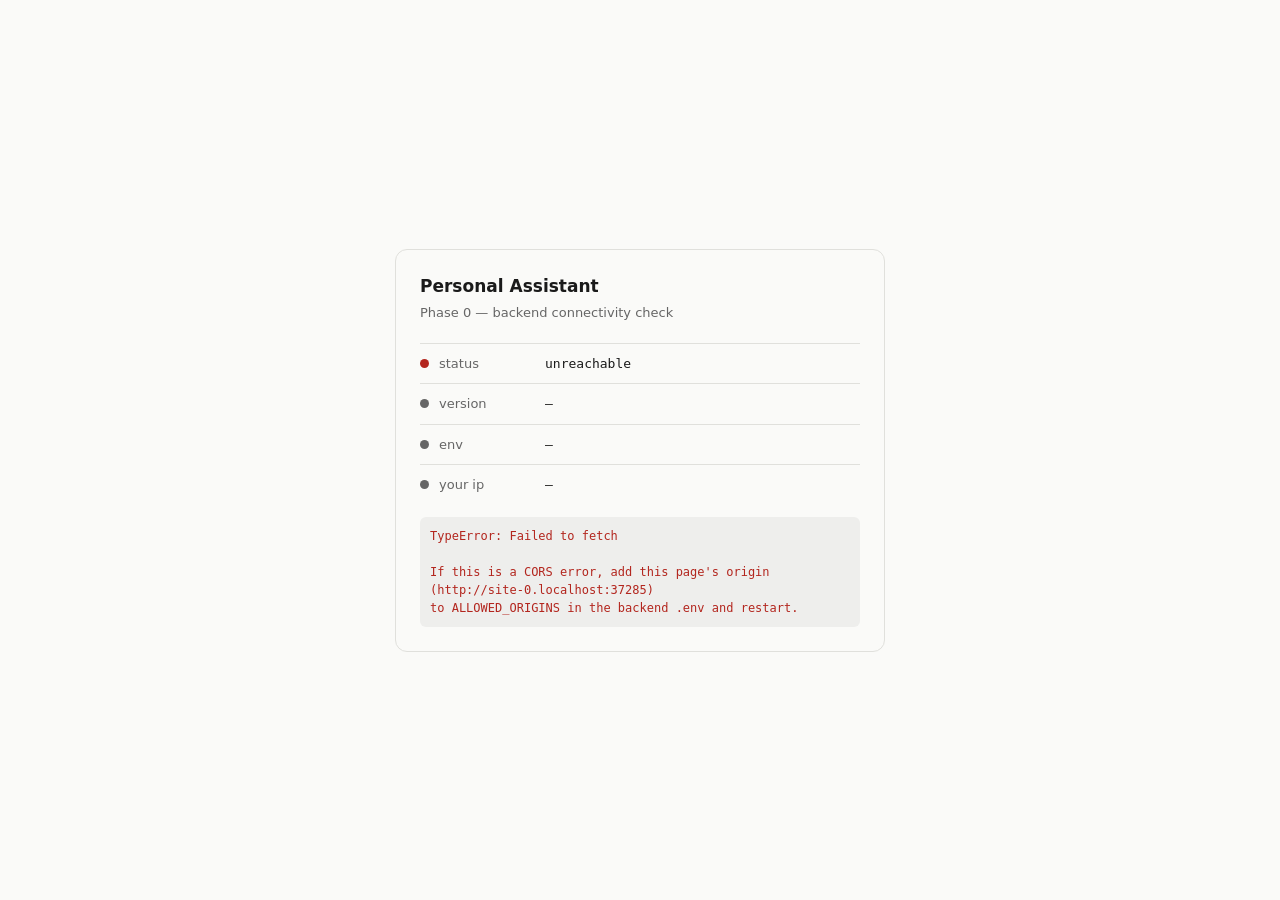
==== index.html @ ae5e56fc "Phase 0: backend health check page" ====
<!doctype html>
<html lang="en">
<head>
<meta charset="utf-8">
<meta name="viewport" content="width=device-width, initial-scale=1">
<title>Assistant — Health</title>
<style>
  :root { color-scheme: light dark; --ok:#137a4b; --bad:#b3261e; --fg:#1a1a1a; --bg:#fafaf8; --mut:#666; --line:#e0e0dc; }
  @media (prefers-color-scheme: dark) {
    :root { --ok:#4ade80; --bad:#f87171; --fg:#e8e8e6; --bg:#141416; --mut:#999; --line:#2a2a2e; }
  }
  body { margin:0; min-height:100vh; display:grid; place-items:center; background:var(--bg); color:var(--fg);
         font:15px/1.5 ui-sans-serif, system-ui, -apple-system, "Segoe UI", sans-serif; }
  .card { width:min(90vw,440px); border:1px solid var(--line); border-radius:12px; padding:24px; }
  h1 { margin:0 0 4px; font-size:17px; font-weight:600; }
  .sub { color:var(--mut); font-size:13px; margin-bottom:20px; }
  .row { display:flex; align-items:center; gap:10px; padding:10px 0; border-top:1px solid var(--line); }
  .dot { width:9px; height:9px; border-radius:50%; background:var(--mut); flex:none; }
  .dot.ok { background:var(--ok); } .dot.bad { background:var(--bad); }
  .k { color:var(--mut); font-size:13px; min-width:96px; }
  .v { font-family:ui-monospace,"Cascadia Code",Consolas,monospace; font-size:13px; word-break:break-all; }
  pre { margin:12px 0 0; padding:10px; background:color-mix(in srgb, var(--fg) 5%, transparent);
        border-radius:6px; font-size:12px; overflow-x:auto; color:var(--bad); white-space:pre-wrap; }
</style>
</head>
<body>
  <div class="card">
    <h1>Personal Assistant</h1>
    <div class="sub">Phase 0 — backend connectivity check</div>
    <div class="row"><span class="dot" id="dot"></span><span class="k">status</span><span class="v" id="status">checking…</span></div>
    <div class="row"><span class="dot"></span><span class="k">version</span><span class="v" id="version">—</span></div>
    <div class="row"><span class="dot"></span><span class="k">env</span><span class="v" id="env">—</span></div>
    <div class="row"><span class="dot"></span><span class="k">your ip</span><span class="v" id="ip">—</span></div>
    <pre id="err" hidden></pre>
  </div>

<script type="module">
// Phase 0 verifies three things at once: HTTPS reaches the backend, CORS is
// configured for this exact origin, and nginx forwards the real client IP.
// If `your ip` shows 127.0.0.1, proxy headers are misconfigured (§4.2).
const API = "https://assistant-ai.duckdns.org";

const $ = (id) => document.getElementById(id);

try {
  const res = await fetch(`${API}/health`, { mode: "cors" });
  if (!res.ok) throw new Error(`HTTP ${res.status}`);
  const data = await res.json();

  $("dot").className = "dot ok";
  $("status").textContent = data.status;
  $("version").textContent = data.version;
  $("env").textContent = data.env;
  $("ip").textContent = data.client_ip ?? "unknown";
} catch (e) {
  $("dot").className = "dot bad";
  $("status").textContent = "unreachable";
  const err = $("err");
  err.hidden = false;
  err.textContent =
    `${e}\n\nIf this is a CORS error, add this page's origin\n(${location.origin})\nto ALLOWED_ORIGINS in the backend .env and restart.`;
}
</script>
</body>
</html>
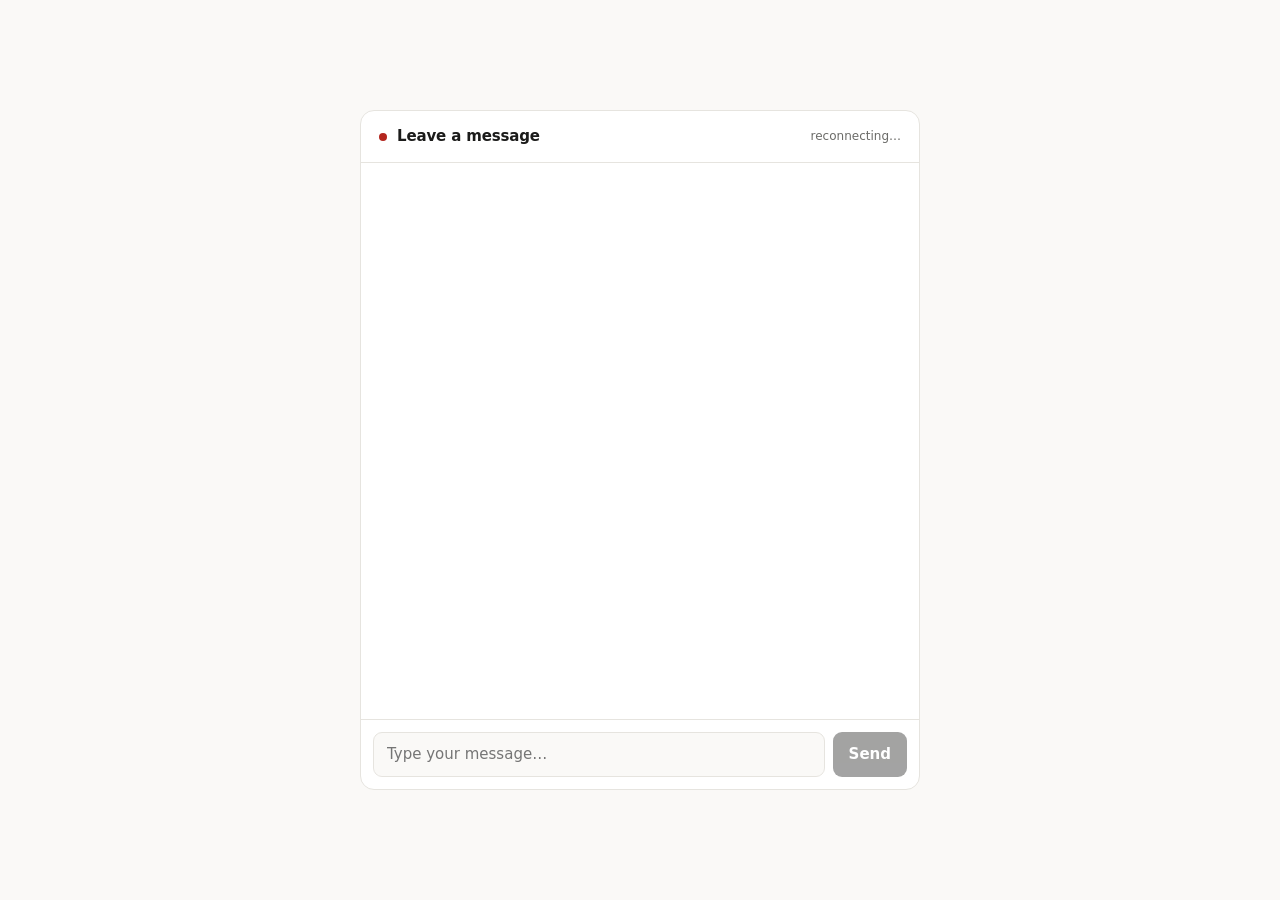
==== commit 98965f18: "Phase 1: visitor chat widget over WebSocket" ====
--- a/index.html
+++ b/index.html
@@ -3,63 +3,186 @@
 <head>
 <meta charset="utf-8">
 <meta name="viewport" content="width=device-width, initial-scale=1">
-<title>Assistant — Health</title>
+<title>Leave a message</title>
 <style>
-  :root { color-scheme: light dark; --ok:#137a4b; --bad:#b3261e; --fg:#1a1a1a; --bg:#fafaf8; --mut:#666; --line:#e0e0dc; }
+  :root {
+    color-scheme: light dark;
+    --bg:#faf9f7; --panel:#ffffff; --fg:#1b1b1a; --mut:#6b6b68; --line:#e6e4df;
+    --agent-bg:#f2f1ed; --user-bg:#1b1b1a; --user-fg:#faf9f7;
+    --ok:#137a4b; --bad:#b3261e; --accent:#1b1b1a;
+  }
   @media (prefers-color-scheme: dark) {
-    :root { --ok:#4ade80; --bad:#f87171; --fg:#e8e8e6; --bg:#141416; --mut:#999; --line:#2a2a2e; }
+    :root {
+      --bg:#131314; --panel:#1a1a1c; --fg:#e9e8e4; --mut:#98978f; --line:#2c2c2f;
+      --agent-bg:#232326; --user-bg:#e9e8e4; --user-fg:#131314;
+      --ok:#4ade80; --bad:#f87171; --accent:#e9e8e4;
+    }
   }
-  body { margin:0; min-height:100vh; display:grid; place-items:center; background:var(--bg); color:var(--fg);
-         font:15px/1.5 ui-sans-serif, system-ui, -apple-system, "Segoe UI", sans-serif; }
-  .card { width:min(90vw,440px); border:1px solid var(--line); border-radius:12px; padding:24px; }
-  h1 { margin:0 0 4px; font-size:17px; font-weight:600; }
-  .sub { color:var(--mut); font-size:13px; margin-bottom:20px; }
-  .row { display:flex; align-items:center; gap:10px; padding:10px 0; border-top:1px solid var(--line); }
-  .dot { width:9px; height:9px; border-radius:50%; background:var(--mut); flex:none; }
+  * { box-sizing:border-box; }
+  body {
+    margin:0; min-height:100dvh; background:var(--bg); color:var(--fg);
+    font:15px/1.55 ui-sans-serif, system-ui, -apple-system, "Segoe UI", sans-serif;
+    display:grid; place-items:center; padding:16px;
+  }
+  .app {
+    width:min(100%, 560px); height:min(88dvh, 680px); background:var(--panel);
+    border:1px solid var(--line); border-radius:14px; display:flex; flex-direction:column;
+    overflow:hidden;
+  }
+  header { padding:14px 18px; border-bottom:1px solid var(--line); display:flex; align-items:center; gap:10px; }
+  header h1 { margin:0; font-size:15px; font-weight:600; letter-spacing:-0.01em; }
+  .dot { width:8px; height:8px; border-radius:50%; background:var(--mut); flex:none; transition:background .2s; }
   .dot.ok { background:var(--ok); } .dot.bad { background:var(--bad); }
-  .k { color:var(--mut); font-size:13px; min-width:96px; }
-  .v { font-family:ui-monospace,"Cascadia Code",Consolas,monospace; font-size:13px; word-break:break-all; }
-  pre { margin:12px 0 0; padding:10px; background:color-mix(in srgb, var(--fg) 5%, transparent);
-        border-radius:6px; font-size:12px; overflow-x:auto; color:var(--bad); white-space:pre-wrap; }
+  .state { margin-left:auto; font-size:12px; color:var(--mut); }
+
+  #log { flex:1; overflow-y:auto; padding:18px; display:flex; flex-direction:column; gap:12px; }
+  .msg { max-width:82%; padding:9px 13px; border-radius:14px; white-space:pre-wrap; word-wrap:break-word; }
+  .msg.agent { background:var(--agent-bg); border-bottom-left-radius:5px; align-self:flex-start; }
+  .msg.user  { background:var(--user-bg); color:var(--user-fg); border-bottom-right-radius:5px; align-self:flex-end; }
+  .msg.error { background:transparent; color:var(--bad); border:1px solid var(--bad); align-self:stretch; max-width:100%; font-size:13px; }
+  .meta { align-self:flex-start; font-size:11px; color:var(--mut); font-family:ui-monospace,Consolas,monospace; }
+
+  .cursor::after {
+    content:"▋"; margin-left:1px; opacity:.5; animation:blink 1s steps(2) infinite;
+  }
+  @keyframes blink { 50% { opacity:0; } }
+
+  form { display:flex; gap:8px; padding:12px; border-top:1px solid var(--line); }
+  input[type=text] {
+    flex:1; padding:10px 13px; border-radius:9px; border:1px solid var(--line);
+    background:var(--bg); color:var(--fg); font:inherit; min-width:0;
+  }
+  input[type=text]:focus { outline:2px solid var(--accent); outline-offset:-1px; }
+  button {
+    padding:10px 16px; border-radius:9px; border:0; background:var(--accent);
+    color:var(--panel); font:inherit; font-weight:550; cursor:pointer;
+  }
+  button:disabled { opacity:.4; cursor:not-allowed; }
+  @media (prefers-reduced-motion: reduce) { .cursor::after { animation:none; } }
 </style>
 </head>
 <body>
-  <div class="card">
-    <h1>Personal Assistant</h1>
-    <div class="sub">Phase 0 — backend connectivity check</div>
-    <div class="row"><span class="dot" id="dot"></span><span class="k">status</span><span class="v" id="status">checking…</span></div>
-    <div class="row"><span class="dot"></span><span class="k">version</span><span class="v" id="version">—</span></div>
-    <div class="row"><span class="dot"></span><span class="k">env</span><span class="v" id="env">—</span></div>
-    <div class="row"><span class="dot"></span><span class="k">your ip</span><span class="v" id="ip">—</span></div>
-    <pre id="err" hidden></pre>
-  </div>
+<div class="app">
+  <header>
+    <span class="dot" id="dot"></span>
+    <h1>Leave a message</h1>
+    <span class="state" id="state">connecting…</span>
+  </header>
+  <div id="log" role="log" aria-live="polite"></div>
+  <form id="form" autocomplete="off">
+    <input type="text" id="input" placeholder="Type your message…" disabled
+           aria-label="Your message" maxlength="4000">
+    <button type="submit" id="send" disabled>Send</button>
+  </form>
+</div>
 
 <script type="module">
-// Phase 0 verifies three things at once: HTTPS reaches the backend, CORS is
-// configured for this exact origin, and nginx forwards the real client IP.
-// If `your ip` shows 127.0.0.1, proxy headers are misconfigured (§4.2).
-const API = "https://assistant-ai.duckdns.org";
+const WS_URL = "wss://assistant-ai.duckdns.org/ws/chat";
 
 const $ = (id) => document.getElementById(id);
+const log = $("log"), input = $("input"), send = $("send"), form = $("form");
+const dot = $("dot"), state = $("state");
 
-try {
-  const res = await fetch(`${API}/health`, { mode: "cors" });
-  if (!res.ok) throw new Error(`HTTP ${res.status}`);
-  const data = await res.json();
+let socket = null;
+let streaming = null;   // the agent bubble currently being written into
+let retryDelay = 1000;
 
-  $("dot").className = "dot ok";
-  $("status").textContent = data.status;
-  $("version").textContent = data.version;
-  $("env").textContent = data.env;
-  $("ip").textContent = data.client_ip ?? "unknown";
-} catch (e) {
-  $("dot").className = "dot bad";
-  $("status").textContent = "unreachable";
-  const err = $("err");
-  err.hidden = false;
-  err.textContent =
-    `${e}\n\nIf this is a CORS error, add this page's origin\n(${location.origin})\nto ALLOWED_ORIGINS in the backend .env and restart.`;
+function setState(text, cls) {
+  state.textContent = text;
+  dot.className = "dot" + (cls ? " " + cls : "");
 }
+
+function bubble(cls, text = "") {
+  const el = document.createElement("div");
+  el.className = "msg " + cls;
+  el.textContent = text;
+  log.appendChild(el);
+  log.scrollTop = log.scrollHeight;
+  return el;
+}
+
+function setComposerEnabled(on) {
+  input.disabled = !on;
+  send.disabled = !on;
+  if (on) input.focus();
+}
+
+function connect() {
+  setState("connecting…");
+  socket = new WebSocket(WS_URL);
+
+  socket.onopen = () => {
+    retryDelay = 1000;
+    setState("connected", "ok");
+    setComposerEnabled(true);
+  };
+
+  socket.onmessage = (event) => {
+    const msg = JSON.parse(event.data);
+
+    if (msg.type === "ready") {
+      // Nothing to show — the server is just handing us a conversation id.
+      return;
+    }
+    if (msg.type === "token") {
+      if (!streaming) {
+        streaming = bubble("agent");
+        streaming.classList.add("cursor");
+      }
+      streaming.textContent += msg.text;
+      log.scrollTop = log.scrollHeight;
+      return;
+    }
+    if (msg.type === "done") {
+      if (streaming) streaming.classList.remove("cursor");
+      streaming = null;
+      // Latency and model are surfaced deliberately: §7 says we cannot tune
+      // what we cannot see, and this is the cheapest possible view of it.
+      const meta = document.createElement("div");
+      meta.className = "meta";
+      meta.textContent = `${msg.model} · first token ${msg.first_token_ms}ms · total ${msg.total_ms}ms`;
+      log.appendChild(meta);
+      log.scrollTop = log.scrollHeight;
+      setComposerEnabled(true);
+      return;
+    }
+    if (msg.type === "error") {
+      if (streaming) streaming.classList.remove("cursor");
+      streaming = null;
+      bubble("error", msg.message);
+      setComposerEnabled(true);
+    }
+  };
+
+  socket.onclose = (event) => {
+    setComposerEnabled(false);
+    streaming = null;
+    // 1008 is the server refusing us on policy — a disallowed Origin, too many
+    // connections, or at capacity. Reconnecting would just be refused again.
+    if (event.code === 1008) {
+      setState("refused", "bad");
+      bubble("error", `Connection refused: ${event.reason || "policy"}`);
+      return;
+    }
+    setState("reconnecting…", "bad");
+    setTimeout(connect, retryDelay);
+    retryDelay = Math.min(retryDelay * 2, 15000);
+  };
+
+  socket.onerror = () => setState("connection error", "bad");
+}
+
+form.addEventListener("submit", (e) => {
+  e.preventDefault();
+  const text = input.value.trim();
+  if (!text || !socket || socket.readyState !== WebSocket.OPEN) return;
+  bubble("user", text);
+  socket.send(JSON.stringify({ type: "user_message", text }));
+  input.value = "";
+  setComposerEnabled(false);
+});
+
+connect();
 </script>
 </body>
 </html>
